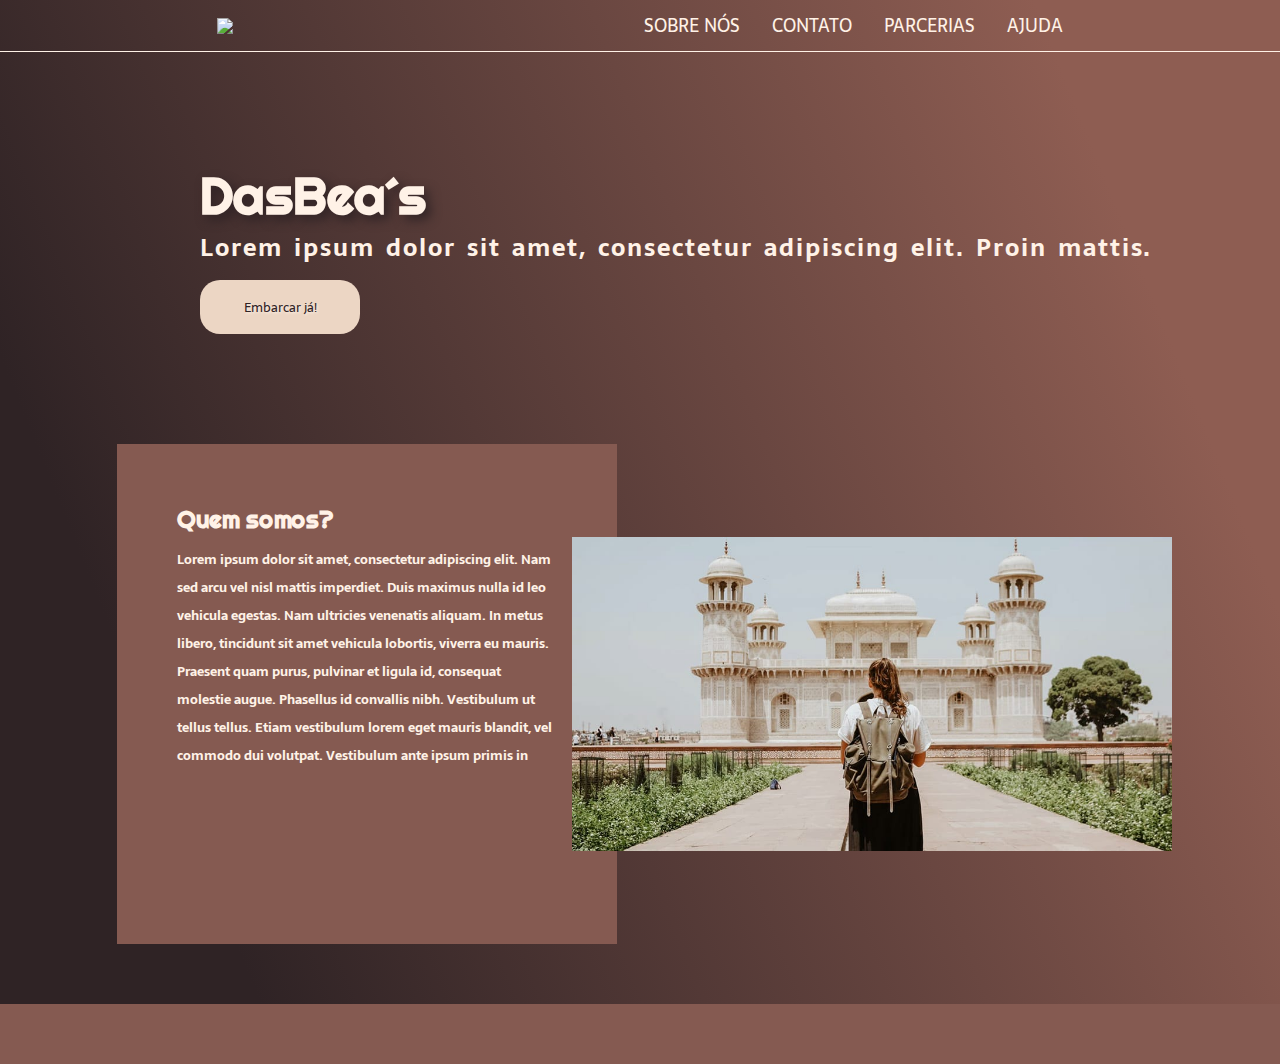
==== Landing/index.html @ bad0bf93 "DasBea" ====
<!DOCTYPE html>
<html lang="pt-BR">
<head>
    <meta charset="UTF-8">
    <link rel="shortcut icon" href="favicon.ico" type="image/x-icon">
    <meta name="viewport" content="width=device-width, initial-scale=1.0">
    <title>DasBeas - Viagens e turismo com segurança de ponta.</title>
    <link rel="stylesheet" href="style.css">
</head>

    <body>
        <header class="cabecalho">
            <img src="favicon.ico" class="cabecalho-imagem">
            <nav class="cabecalho-menu">
                <a class="cabecalho-menu-item" href="https://google.com">Sobre nós</a>
                <a class="cabecalho-menu-item" href="https://google.com">Contato</a>
                <a class="cabecalho-menu-item" href="https://google.com">Parcerias</a>
                <a class="cabecalho-menu-item" href="https://google.com">Ajuda</a>
            </nav>
        </header>

        <main class="conteudo">
            <section class="conteudo-principal">
                    <div class="conteudo-principal-escrito"> 
                       <h1 class="conteudo-principal-escrito-titulo">DasBea´s</h1>
                       <h2 class="conteudo-principal-escrito-subtitulo">Lorem ipsum dolor sit amet, consectetur adipiscing elit. Proin mattis.</h2>
                       <button class="conteudo-principal-escrito-botao">Embarcar já!</button>
                    </div>
            </section>
            <section class="conteudo-secundario">
                    <div class="conteudo-secundario-escrito">
                        <h2 class="titulo-secundario">Quem somos? </h2>
                       <h5 class="paragrafo-secundario">Lorem ipsum dolor sit amet, consectetur adipiscing elit. Nam sed arcu vel nisl mattis imperdiet. Duis maximus nulla id leo vehicula egestas. Nam ultricies venenatis aliquam. In metus libero, tincidunt sit amet vehicula lobortis, viverra eu mauris. Praesent quam purus, pulvinar et ligula id, consequat molestie augue. Phasellus id convallis nibh. Vestibulum ut tellus tellus. Etiam vestibulum lorem eget mauris blandit, vel commodo dui volutpat. Vestibulum ante ipsum primis in</h5>
                    </div>
                    <img src="adw.jpeg" class="conteudo-secundario-imagem">
            </section>
        </main>

        <footer><div class="pezinho"></div></footer>

    </body>

</html>
---- Landing/style.css ----
@import url('https://fonts.googleapis.com/css2?family=Righteous&family=Sarala&display=swap');

* {
    margin: 0px;
    padding: 0px;
    box-sizing: border-box;
    text-decoration: none;

}

body {
    font-size: 100%;
    background: linear-gradient(68.15deg, #2f2325 16.62%, #8e5d52 85.61%);
}

.cabecalho {
    display: flex;
    flex-direction: row;
    align-items: center;
    justify-content: space-around;
    padding: 11px;
}


.cabecalho-menu {
    display: flex;
    gap:32px;
}

.cabecalho-menu-item {
    font-family: 'Sarala', sans-serif;
    color: #fff2e7;
    font-weight: 400;
    font-size: 18px;
}

.conteudo {
    border-top: 0.4px solid #fff2e7;
    margin-bottom: 30px;
}

.conteudo-principal{
    display: flex;
    margin-left: 200px;
    margin-bottom: 110px;
    margin-top: 110px;
}

.conteudo-principal-escrito-titulo {
    font-family: 'Righteous', cursive;
    color:#fff2e7;
    text-shadow: 0.1em 0.1em 0.2em #2f2325;
    font-size: 52px;
    font-weight: 64px;
}

.conteudo-principal-escrito-subtitulo {
    font-family: 'Sarala', sans-serif;
    color: #fff2e7;
    margin-bottom: 13px;
    letter-spacing: 2px;
    word-spacing: 4px;
}

.conteudo-principal-escrito-botao {
    background-color:#ecd6c4;
    width: 160px;
    height: 54px;
    border: none;
    border-radius: 20px;
    font-family: 'Sarala', sans-serif;
    color: #2f2325;
    text-shadow:  0.1em 0.1em 0.2em #fff2e7;
} 



.conteudo-secundario-escrito {
    height: 500px;
    width: 500px;
    background-color: #855a51;
    margin-left: 117px;
    z-index: -1;
    padding: 60px;
}

.conteudo-secundario {
    display: flex;
    flex-direction: row;
    align-items: center;
}

.conteudo-secundario-imagem {
    width: 600px;
    height: auto;
    margin-left:-45px;
}

.titulo-secundario {
    font-family: 'Righteous', cursive;
    color: #fff2e7;
    margin-bottom: 10px;
}

.paragrafo-secundario {
    font-family: 'Sarala', sans-serif;
    color: #fff2e7;
    line-height:28px;
}

.pezinho {
    background-color: #855a51;
    width: 100%;
    height: 60px;
    margin-top: 60px;
}

.cabecalho-menu-item {
    cursor: pointer;
    text-transform: uppercase;
    position: relative;

}

.cabecalho-menu-item::after {
      position: absolute;
      bottom: 0;
      content: "";
      height: 0;
      width: 0;
      background-color:#fff2e7;
      color: #fff2e7;
      left: 50%;
      transform: translate(-50%);
      transition: width 0.2s, height 0.2s;
}

.cabecalho-menu-item:hover::after {
    width: 100%;
    height: 2.5px;
  }
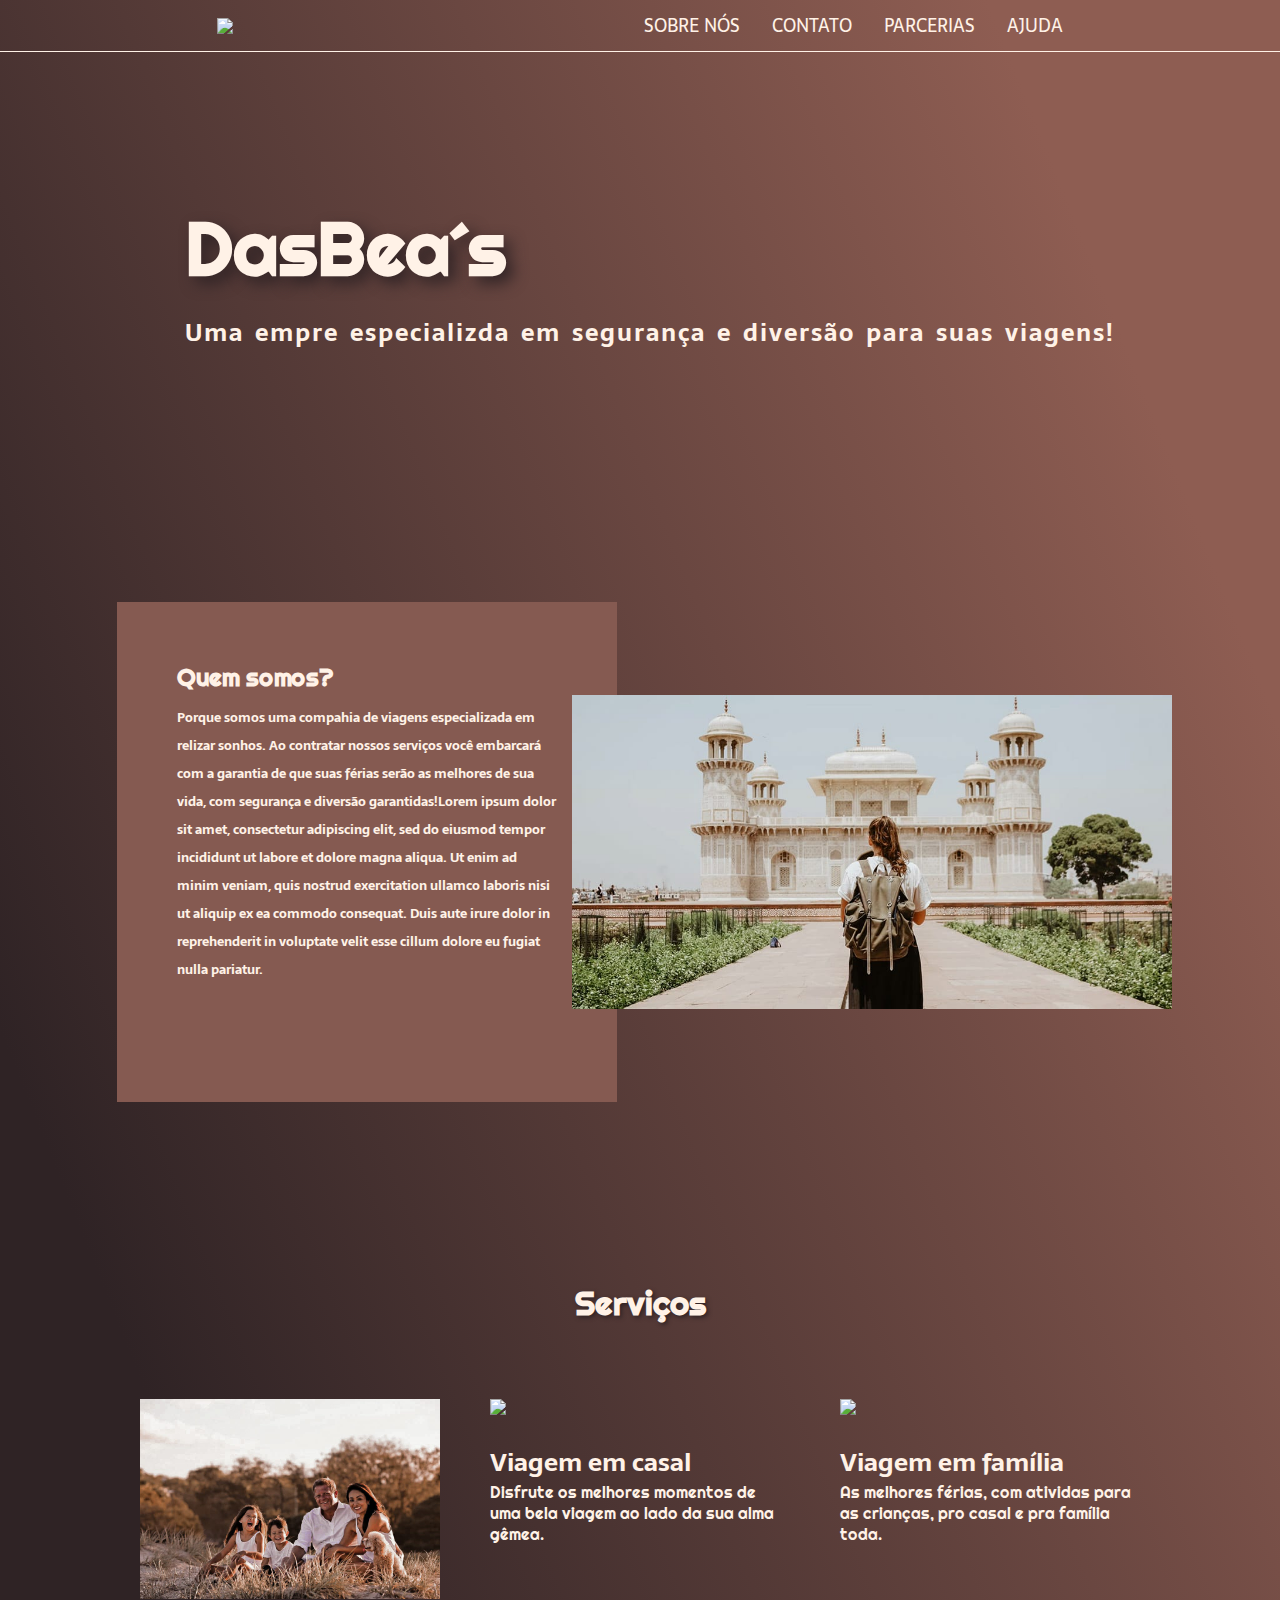
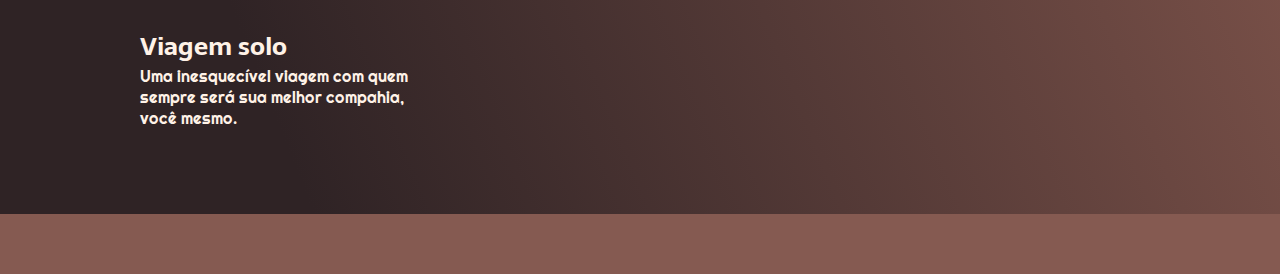
==== commit 38745dbf: "Landing" ====
--- a/Landing/index.html
+++ b/Landing/index.html
@@ -23,16 +23,41 @@
             <section class="conteudo-principal">
                     <div class="conteudo-principal-escrito"> 
                        <h1 class="conteudo-principal-escrito-titulo">DasBea´s</h1>
-                       <h2 class="conteudo-principal-escrito-subtitulo">Lorem ipsum dolor sit amet, consectetur adipiscing elit. Proin mattis.</h2>
-                       <button class="conteudo-principal-escrito-botao">Embarcar já!</button>
+                       <h2 class="conteudo-principal-escrito-subtitulo">Uma empre especializda em segurança e diversão para suas viagens!</h2>
+               
                     </div>
             </section>
             <section class="conteudo-secundario">
                     <div class="conteudo-secundario-escrito">
                         <h2 class="titulo-secundario">Quem somos? </h2>
-                       <h5 class="paragrafo-secundario">Lorem ipsum dolor sit amet, consectetur adipiscing elit. Nam sed arcu vel nisl mattis imperdiet. Duis maximus nulla id leo vehicula egestas. Nam ultricies venenatis aliquam. In metus libero, tincidunt sit amet vehicula lobortis, viverra eu mauris. Praesent quam purus, pulvinar et ligula id, consequat molestie augue. Phasellus id convallis nibh. Vestibulum ut tellus tellus. Etiam vestibulum lorem eget mauris blandit, vel commodo dui volutpat. Vestibulum ante ipsum primis in</h5>
+                       <h5 class="paragrafo-secundario">Porque somos uma compahia de viagens especializada em relizar sonhos. Ao contratar nossos serviços você embarcará com a garantia de que suas férias serão as melhores de sua vida, com segurança e diversão garantidas!Lorem ipsum dolor sit amet, consectetur adipiscing elit, sed do eiusmod tempor incididunt ut labore et dolore magna aliqua. Ut enim ad minim veniam, quis nostrud exercitation ullamco laboris nisi ut aliquip ex ea commodo consequat. Duis aute irure dolor in reprehenderit in voluptate velit esse cillum dolore eu fugiat nulla pariatur. </h5>
                     </div>
                     <img src="adw.jpeg" class="conteudo-secundario-imagem">
+            </section>
+            <section class="conteudo-final">
+                <div class="titulo-final">
+                        <h2>Serviços</h2>
+                </div>
+                <div class="todos-os-servicos">
+                      <div class="cada-servico">
+                            <img src="familia2.jpeg" class="imagem-servicos">
+                            <h6 class="titulo-servico"> Viagem solo</h6>
+                            <p class="sobre-os-servicos"> Uma inesquecível viagem com quem sempre será sua melhor compahia, você mesmo. </p>
+                        
+                        </div>
+                      <div class="cada-servico">
+                            <img src="https://cdn.pixabay.com/photo/2017/08/07/15/21/sunset-2604874_960_720.jpg" class="imagem-servicos">
+                            <h6 class="titulo-servico">Viagem em casal</h6>
+                            <p class="sobre-os-servicos"> Disfrute os melhores momentos de uma bela viagem ao lado da sua alma gêmea. </p>
+                         
+                        </div>
+                      <div class="cada-servico">
+                            <img src="https://cdn.pixabay.com/photo/2016/11/29/13/22/animal-1869799__340.jpg" class="imagem-servicos">
+                            <h6 class="titulo-servico">Viagem em família</h6>
+                            <p class="sobre-os-servicos"> As melhores férias, com atividas para as crianças, pro casal e pra família toda. </p>
+                            
+                        </div>
+                </div>
             </section>
         </main>
 
--- a/Landing/style.css
+++ b/Landing/style.css
@@ -33,6 +33,29 @@
     font-weight: 400;
     font-size: 18px;
 }
+.cabecalho-menu-item {
+    cursor: pointer;
+    text-transform: uppercase;
+    position: relative;
+}
+
+.cabecalho-menu-item::after {
+      position: absolute;
+      bottom: 0;
+      content: "";
+      height: 0;
+      width: 0;
+      background-color:#fff2e7;
+      color: #fff2e7;
+      left: 50%;
+      transform: translate(-50%);
+      transition: width 0.2s, height 0.2s;
+}
+
+.cabecalho-menu-item:hover::after {
+    width: 100%;
+    height: 2.5px;
+  }
 
 .conteudo {
     border-top: 0.4px solid #fff2e7;
@@ -41,38 +64,28 @@
 
 .conteudo-principal{
     display: flex;
-    margin-left: 200px;
-    margin-bottom: 110px;
-    margin-top: 110px;
+    margin-left: 185px;
+    margin-top: 150px;
+    margin-bottom: 180px;
 }
 
 .conteudo-principal-escrito-titulo {
     font-family: 'Righteous', cursive;
     color:#fff2e7;
     text-shadow: 0.1em 0.1em 0.2em #2f2325;
-    font-size: 52px;
-    font-weight: 64px;
+    font-size: 74px;
+    font-weight: 88px;
+    margin-bottom: 18px;
+    
 }
 
 .conteudo-principal-escrito-subtitulo {
     font-family: 'Sarala', sans-serif;
     color: #fff2e7;
-    margin-bottom: 13px;
     letter-spacing: 2px;
     word-spacing: 4px;
+    margin-bottom: 70px;
 }
-
-.conteudo-principal-escrito-botao {
-    background-color:#ecd6c4;
-    width: 160px;
-    height: 54px;
-    border: none;
-    border-radius: 20px;
-    font-family: 'Sarala', sans-serif;
-    color: #2f2325;
-    text-shadow:  0.1em 0.1em 0.2em #fff2e7;
-} 
-
 
 
 .conteudo-secundario-escrito {
@@ -88,6 +101,7 @@
     display: flex;
     flex-direction: row;
     align-items: center;
+    margin-bottom: 180px;
 }
 
 .conteudo-secundario-imagem {
@@ -108,34 +122,52 @@
     line-height:28px;
 }
 
+  .titulo-final {
+      color: #fff2e7;
+      text-align: center;
+      margin-bottom: 50px;
+      font-family: 'Righteous', cursive;
+      text-shadow: 0.1em 0.1em 0.2em #2f2325;
+      font-size: 22px;
+  }
+
+.todos-os-servicos {
+    display: flex;
+    flex-direction: row;
+    justify-content: center;
+}
+
+.cada-servico {
+   
+    color: #fff2e7;
+    font-family: 'Righteous', cursive;
+    width: 350px;  
+    padding:25px;   
+    transition-duration: 0.8s;
+}
+.cada-servico:hover {
+    transform: scale(1.1);
+    transition: 0.7s;
+    border: #2f23259d 0.5px solid;
+}
+
+ .imagem-servicos {
+    max-width: 100%;
+    max-width: 100%;
+    height: auto;
+    text-align:center;
+    margin-bottom: 22px;
+}
+
+.titulo-servico {
+    font-family: 'Sarala', sans-serif;
+    font-size: 25px;
+}
+
+
 .pezinho {
     background-color: #855a51;
     width: 100%;
     height: 60px;
     margin-top: 60px;
 }
-
-.cabecalho-menu-item {
-    cursor: pointer;
-    text-transform: uppercase;
-    position: relative;
-
-}
-
-.cabecalho-menu-item::after {
-      position: absolute;
-      bottom: 0;
-      content: "";
-      height: 0;
-      width: 0;
-      background-color:#fff2e7;
-      color: #fff2e7;
-      left: 50%;
-      transform: translate(-50%);
-      transition: width 0.2s, height 0.2s;
-}
-
-.cabecalho-menu-item:hover::after {
-    width: 100%;
-    height: 2.5px;
-  }